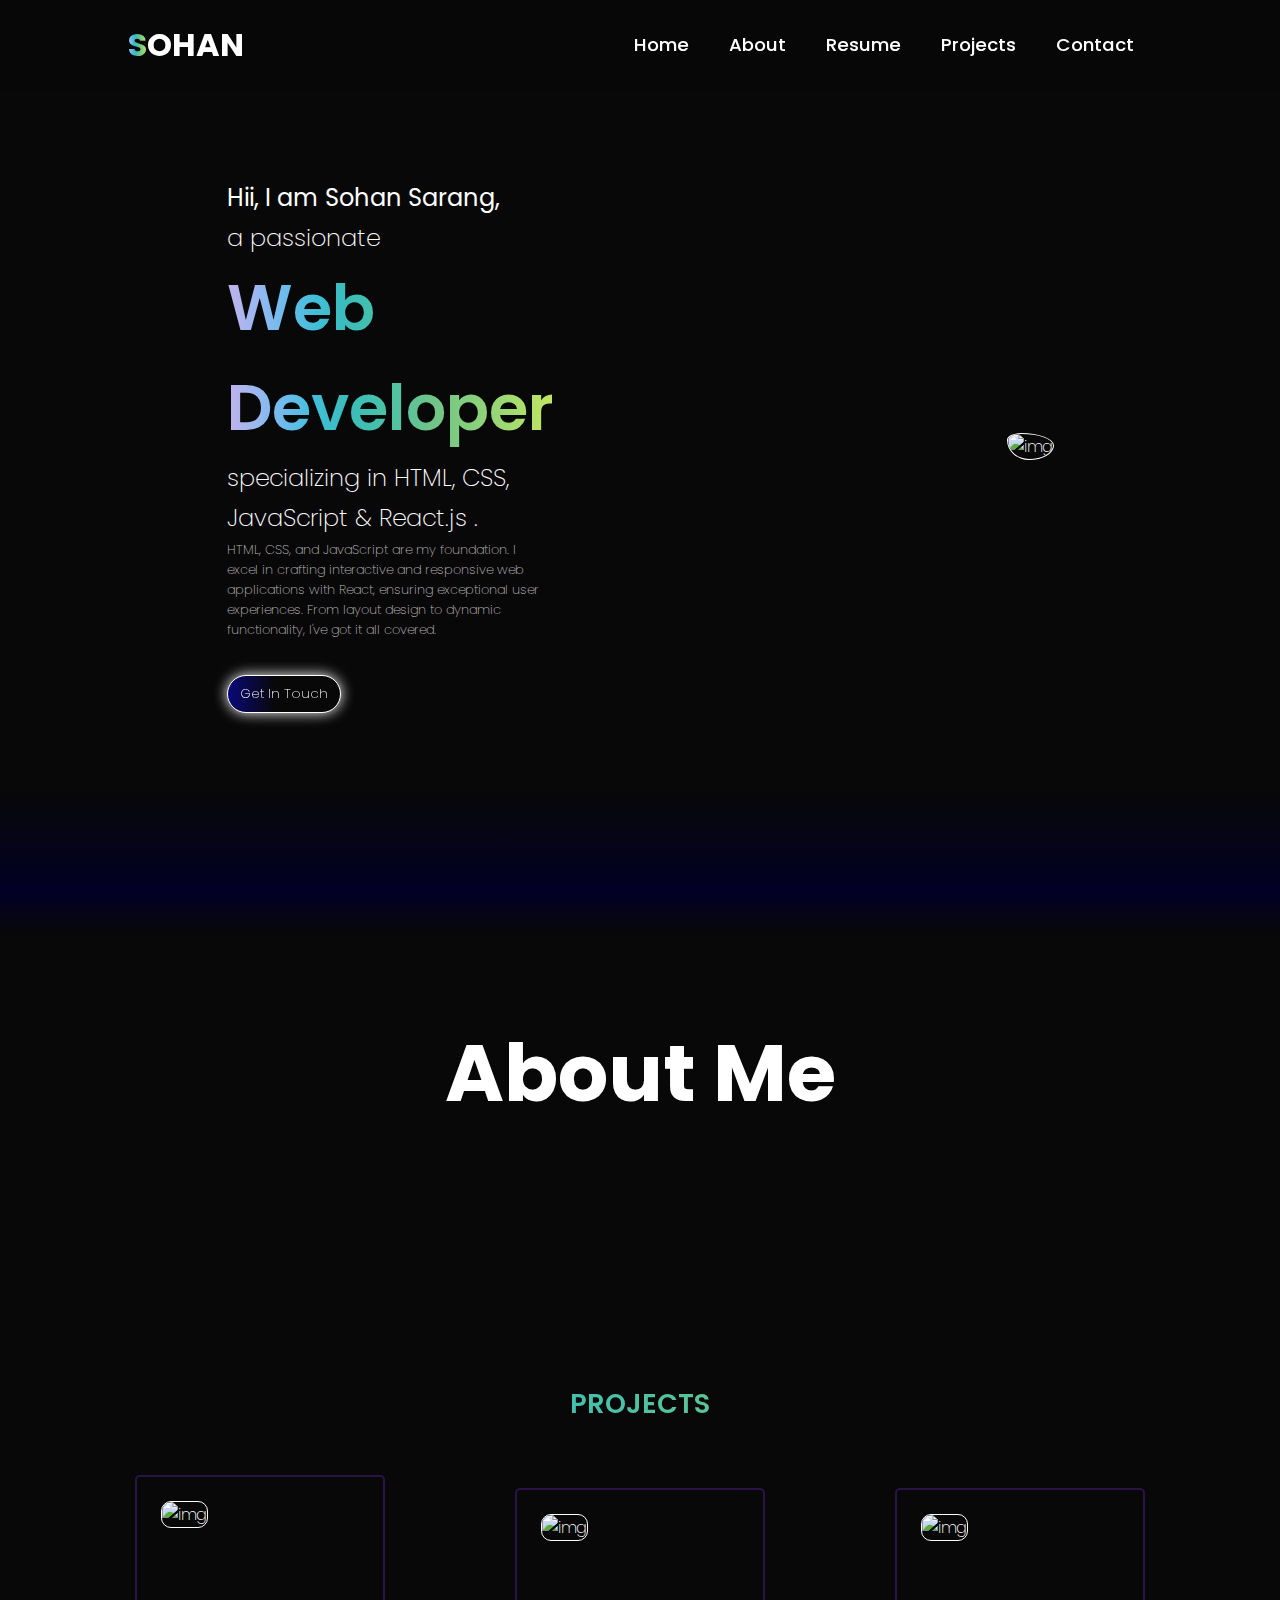
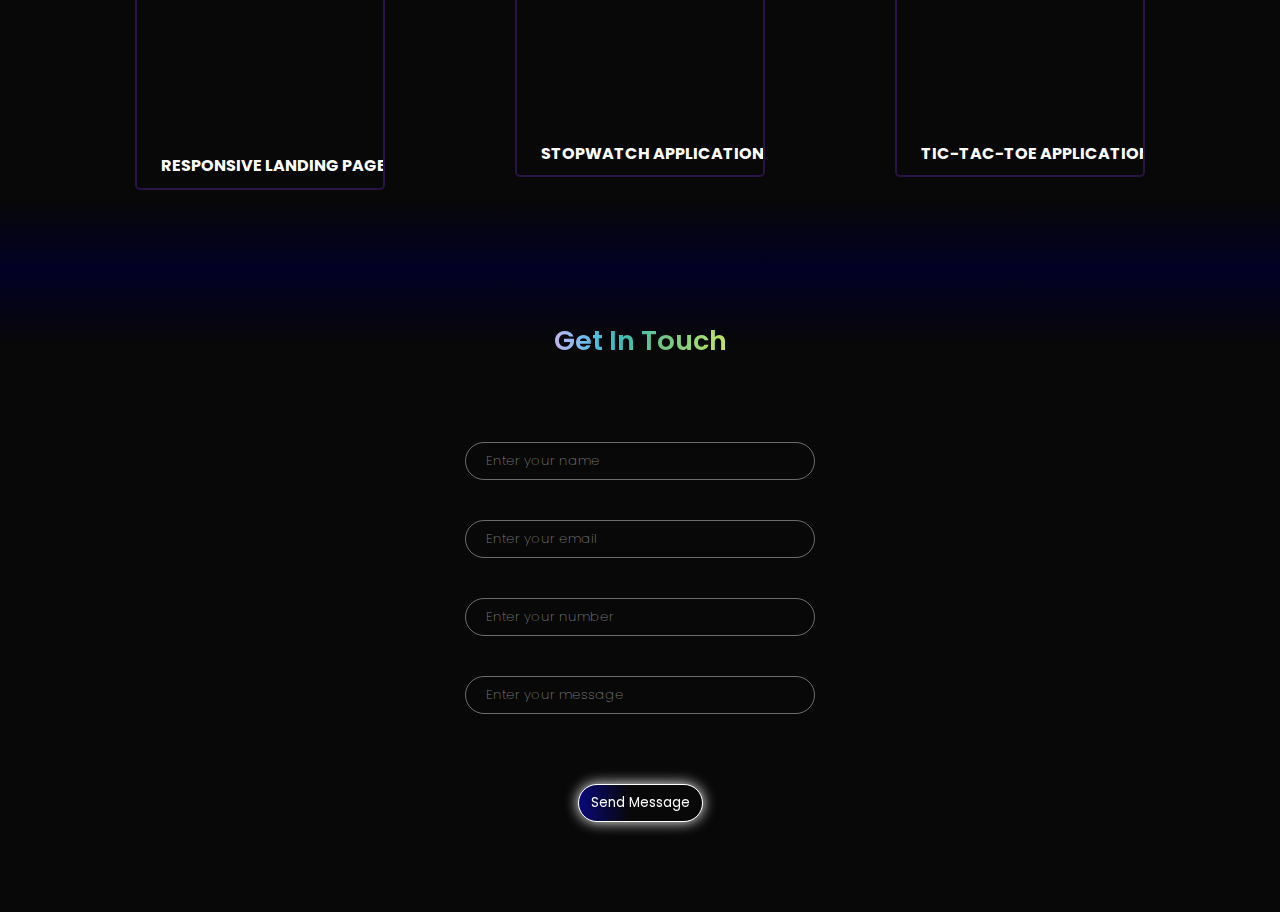
==== index.html @ 951f302e "creating about page" ====
<!DOCTYPE html>
<html lang="en">
  <head>
    <meta charset="UTF-8" />
    <meta name="viewport" content="width=device-width, initial-scale=1.0" />
    <title>Personal Portfolio || Sohan Sarang</title>

    <link rel="icon" type="image/png" href="img/hero-boy.jpg" />
    <link rel="stylesheet" href="css/styles.css" />
  </head>
  <body>
    <header class="header">
      <a href="#" class="logo"><span>S</span>OHAN</a>

      <input type="checkbox" id="check" />
      <label for="check" class="icons">
        <i class="fa-solid fa-bars" id="menu-icon"></i>
        <i class="fa-solid fa-xmark" id="close-icon"></i>
      </label>

      <nav class="navbar">
        <ul>
          <li><a href="#" style="--i: 0">Home</a></li>
          <li><a href="about.html" style="--i: 1">About</a></li>
          <li><a href="#" style="--i: 2">Resume</a></li>
          <li><a href="#projects" style="--i: 3">Projects</a></li>
          <li><a href="#" style="--i: 4">Contact</a></li>
        </ul>
      </nav>
    </header>
    <main>
      <!-- hero section starts here -->
      <section class="hero">
        <div class="left">
          <h1>Hii, I am Sohan Sarang,</h1>
          <p>a passionate</p>
          <p class="title">Web</p>
          <p class="title1">Developer</p>
          <p>specializing in HTML, CSS,</p>
          <p>JavaScript & React.js .</p>
          <p class="summery">
            HTML, CSS, and JavaScript are my foundation. I excel in crafting
            interactive and responsive web applications with React, ensuring
            exceptional user experiences. From layout design to dynamic
            functionality, I've got it all covered.
          </p>
          <button><a href="#contact">Get In Touch</a></button>
        </div>
        <div class="right">
          <img src="img/hero-boy.jpg" alt="img" />
        </div>
      </section>

      <!-- about section starts here -->

      <section class="about">
        <div class="container">
          <h1><a href="./about.html" target="_blank">About Me</a></h1>
        </div>
      </section>

      <!-- projects section starts here -->

      <section id="projects">
        <div class="lines">
          <div class="line1"></div>
          <div class="line2"></div>
          <div class="line3"></div>
        </div>
        <div class="proj-container">
          <h1>PROJECTS</h1>
        </div>
        <div class="cards">
          <div class="card">
            <div class="img">
              <img src="img/project1.jpg" alt="img" />
            </div>
            <div class="details">
              <div class="cardHeader">Responsive Landing Page</div>
              <div class="cardText">
                This is a Responsive Landing Page of digital agency which has
                made using HTML, CSS & JavaScript.
              </div>
              <button class="button">
                <a href="https://dagencies.netlify.app" target="_blank"
                  >Go to Link</a
                >
              </button>
            </div>
          </div>

          <div class="card">
            <div class="img">
              <img src="img/Project-2.jpg" alt="img" />
            </div>
            <div class="details">
              <div class="cardHeader">Stopwatch application</div>
              <div class="cardText">
                This is a stopwatch web appliation which has made HTML, CSS &
                JavaScript.
              </div>
              <button class="button">
                <a href="https://stopwatch-ss.netlify.app" target="_blank"
                  >Go to Link</a
                >
              </button>
            </div>
          </div>

          <div class="card">
            <div class="img">
              <img src="img/Project-3.jpg" alt="img" />
            </div>
            <div class="details">
              <div class="cardHeader">tic-tac-toe application</div>
              <div class="cardText">
                This is a tic-tac-toe web application game which has made using
                HTML, CSS & JavaScript.
              </div>
              <button class="button">
                <a href="https://tic-tac-toe-dcss.netlify.app" target="_blank"
                  >Go to Link</a
                >
              </button>
            </div>
          </div>
        </div>
      </section>

      <!-- contact section starts here -->

      <section class="contact">
        <div class="con-header">
          <h1>Get In Touch</h1>
        </div>
        <form action="" id="contactForm">
          <div class="input">
            <input
              id="name"
              type="text"
              name="name"
              placeholder="Enter your name"
              required
            />
          </div>

          <div class="input">
            <input
              id="email"
              type="email"
              name="email"
              placeholder="Enter your email"
              required
            />
          </div>

          <div class="input">
            <input
              id="phone"
              type="tel"
              name="tel"
              placeholder="Enter your number"
              required
            />
          </div>

          <div class="input">
            <input
              id="message"
              type="textarea"
              name="message"
              placeholder="Enter your message"
              required
            />
          </div>

          <button type="submit">Send Message</button>
        </form>
      </section>
    </main>

    
    <script
      src="https://kit.fontawesome.com/18ec8c1ee1.js"
      crossorigin="anonymous"
    ></script>
    <script src="script.js"></script>
  </body>
</html>
---- css/styles.css ----
@import url("https://fonts.googleapis.com/css2?family=Poppins:ital,wght@0,100;0,200;0,300;0,400;0,500;0,600;0,700;0,800;0,900;1,100;1,200;1,300;1,400;1,500;1,600;1,700;1,800;1,900&display=swap");

* {
  margin: 0;
  padding: 0;
  font-family: "Poppins", sans-serif;
  font-weight: 200;
  box-sizing: border-box;
}
body {
  background-color: #080808;
  color: white;
}

/* :root {
	--background: #005;
	--primary: #88D5BF;
	--secondary: #5D6BF8;
	--third: #e27fcb;
} */

.header {
  position: fixed;
  top: 0;
  left: 0;
  width: 100%;
  padding: 1.3rem 10%;
  display: flex;
  justify-content: space-between;
  align-items: center;
  z-index: 100;
}

.header::before {
  content: "";
  position: absolute;
  top: 0;
  left: 0;
  width: 100%;
  height: 100%;
  background: rgba(0, 0, 0, 0.1);
  backdrop-filter: blur(50px);
  z-index: -1;
}

.header::after {
  content: "";
  position: absolute;
  top: 0;
  left: -100%;
  width: 100%;
  height: 100%;
  background: linear-gradient(
    90deg,
    transparent,
    rgba(255, 255, 255, 0.4),
    transparent
  );
  transition: 0.5s ease infinite;
}

.header:hover::after {
  left: 100%;
  transition: 0.5s ease;
}

.logo {
  font-size: 2rem;
  color: white;
  text-decoration: none;
  font-weight: 700;
  animation: slideRight 0.4s ease forwards;
}
.logo span {
  font-size: 2rem;
  font-weight: 700;
  background: linear-gradient(
    to right,
    #c2b3ea,
    #99b8f1,
    #6abceb,
    #41bed8,
    #3abdbb,
    #44c1ac,
    #59c39a,
    #72c486,
    #83cd7f,
    #96d676,
    #acde6c,
    #c5e562
  );
  -webkit-background-clip: text;
  -webkit-text-fill-color: transparent;
}
.icons {
  position: absolute;
  right: 5%;
  color: white;
  font-size: 2.8rem;
  cursor: pointer;
  display: none;
}

.navbar {
  padding: 8px;
}

.navbar ul {
  display: flex;
  align-items: center;
  /* padding: 10px; */
  gap: 20px;
}

.navbar ul li {
  list-style: none;
}

.navbar a {
  font-size: 1.15rem;
  border: 2px solid transparent;
  color: white;
  text-decoration: none;
  font-weight: 500;
  padding: 6px 8px;
  animation: slideTop 0.4s ease forwards;
  animation-delay: calc(0.2s * var(--i));
}

@keyframes slideTop {
  0% {
    transform: translatey(100px);
    opacity: 0;
  }
  100% {
    transform: translatey(0px);
    opacity: 1;
  }
}

.navbar a:hover {
  transition: 0.2s ease;
  color: white;
  border-radius: 10px;
  border-top-color: white;
  border-bottom-color: white;
  /* border-radius: 20px; */
}

#check {
  display: none;
}

.hero {
  position: relative;
  display: flex;
  justify-content: space-around;
  align-items: center;
  padding: 180px 0;
  background: linear-gradient(0deg, rgba(2, 0, 36, 1) 0%, rgba(8, 8, 8, 1) 12%);
}
.hero .left {
  display: grid;
  gap: 5px;
}
.hero .left h1 {
  font-size: 1.5rem;
  font-weight: 400;
  animation: slideIn 1.5s ease-in-out forwards;
}

@keyframes slideIn {
  0% {
    transform: translateX(-500px) scale(0.2);
  }
  100% {
    transform: translateX(0px) scale(1);
  }
}

.hero .left p {
  font-size: 1.5rem;
  animation: slideRight 1s ease forwards;
}
.hero .left .title {
  font-size: 4rem;
  font-weight: 600;
  background: linear-gradient(
    to right,
    #c2b3ea,
    #99b8f1,
    #6abceb,
    #41bed8,
    #3abdbb,
    #44c1ac,
    #59c39a,
    #72c486,
    #83cd7f,
    #96d676,
    #acde6c,
    #c5e562
  );
  -webkit-background-clip: text;
  -webkit-text-fill-color: transparent;
  animation: slideRight 1s ease forwards;
}
.hero .left .title1 {
  font-size: 4rem;
  font-weight: 600;
  background: linear-gradient(
    to right,
    #c2b3ea,
    #99b8f1,
    #6abceb,
    #41bed8,
    #3abdbb,
    #44c1ac,
    #59c39a,
    #72c486,
    #83cd7f,
    #96d676,
    #acde6c,
    #c5e562
  );
  -webkit-background-clip: text;
  -webkit-text-fill-color: transparent;
  animation: slideRight 1s ease forwards;
}

.hero .left .summery {
  font-size: 13px;
  color: rgb(185, 180, 180);
  width: 25vw;
}

@keyframes slideRight {
  0% {
    transform: translateX(-100px);
    opacity: 0;
  }
  100% {
    transform: translateX(0px);
    opacity: 1;
  }
}
button {
  width: fit-content;
  font-weight: 400;
  margin-top: 30px;
  background: linear-gradient(
    90deg,
    rgba(2, 0, 36, 1) 0%,
    rgba(9, 9, 121, 1) 0%,
    rgba(8, 8, 8, 1) 42%
  );
  color: white;
  filter: drop-shadow(0 0 7px white);
  border: 1px solid white;
  border-radius: 20px;
  padding: 8px 12px;
  animation: slideTop 1s ease forwards;
  animation-delay: calc(0.1s);
}

a {
  color: white;
  text-decoration: none;
}

button:hover {
  background: transparent;
  color: white;
}

.hero .right img {
  width: 400px;
  animation: slideLeft 0.6s ease forwards;
  animation: anim 30s infinite;
  border: 1px solid white;
  border-radius: 30% 70% 53% 47% / 26% 46% 54% 74%;
}

@keyframes anim {
  0%,
  100% {
    border-radius: 30% 70% 70% 30% / 30% 52% 48% 70%;
  }

  10% {
    border-radius: 50% 50% 20% 80% / 25% 80% 20% 75%;
  }

  20% {
    border-radius: 67% 33% 47% 53% / 37% 20% 80% 63%;
  }

  30% {
    border-radius: 39% 61% 47% 53% / 37% 40% 60% 63%;
  }

  40% {
    border-radius: 39% 61% 82% 18% / 74% 40% 60% 26%;
  }

  50% {
    border-radius: 100%;
  }

  60% {
    border-radius: 50% 50% 53% 47% / 72% 69% 31% 28%;
  }

  70% {
    border-radius: 50% 50% 53% 47% / 26% 22% 78% 74%;
  }

  80% {
    border-radius: 50% 50% 53% 47% / 26% 69% 31% 74%;
  }

  90% {
    border-radius: 20% 80% 20% 80% / 20% 80% 20% 80%;
  }
}

@keyframes slideLeft {
  0% {
    transform: translatex(100px);
    opacity: 0;
  }
  100% {
    transform: translatex(0px);
    opacity: 1;
  }
}

@keyframes slideTop {
  0% {
    transform: translatey(100px);
    opacity: 0;
  }
  100% {
    transform: translatey(0px);
    opacity: 1;
  }
}

/* about section starts here */

.about{
  padding: 20px;
  background: linear-gradient(180deg, rgba(2, 0, 36, 1) 0%, rgba(8, 8, 8, 1) 12%);
}

.about .container{
  padding: 100px 20px;
  text-align: center;
}

.about .container h1 a{
  display: inline-block;
  position: relative;
  color: white;
  font-size: 5rem;
  font-weight: 700;
}

.about .container h1 a:after {
  content: '';
  position: absolute;
  width: 100%;
  transform: scaleX(0);
  height: 2px;
  bottom: 0;
  left: 0;
  background: linear-gradient(
    to right,
    #c2b3ea,
    #99b8f1,
    #6abceb,
    #41bed8,
    #3abdbb,
    #44c1ac,
    #59c39a,
    #72c486,
    #83cd7f,
    #96d676,
    #acde6c,
    #c5e562
  );
  transform-origin: bottom right;
  transition: transform 0.25s ease-out;
}

.about .container h1 a:hover:after {
  color: linear-gradient(
    to right,
    #c2b3ea,
    #99b8f1,
    #6abceb,
    #41bed8,
    #3abdbb,
    #44c1ac,
    #59c39a,
    #72c486,
    #83cd7f,
    #96d676,
    #acde6c,
    #c5e562
  );;
  
  transform: scaleX(1);
  transform-origin: bottom left;
}


/* project section starts here */

#projects{
  background: linear-gradient(0deg, rgba(2, 0, 36, 1) 0%, rgba(8, 8, 8, 1) 12%);

  padding: 80px 20px;
}
#projects .proj-container{
  padding: 50px 20px;
}

#projects .proj-container h1{
  text-align: center;
  font-size: 1.7rem;
  font-weight: 600;
  background: linear-gradient(
    to right,
    #c2b3ea,
    #99b8f1,
    #6abceb,
    #41bed8,
    #3abdbb,
    #44c1ac,
    #59c39a,
    #72c486,
    #83cd7f,
    #96d676,
    #acde6c,
    #c5e562
  );
  -webkit-background-clip: text;
  -webkit-text-fill-color: transparent;
}

.cards{
  display: flex;
  justify-content: center;
  align-items: center;
  gap: 50px;
}

.card {
  margin: 0 40px;
  border: 2px solid rgba(75,30,133,0.5);
  background: url("img/Project-1.png");
  /* background: linear-gradient(135deg, rgba(75,30,133,1) 0%, rgba(75,30,133,0.01) 100%); */
  position: relative;
  max-width: 250px;
  border-radius: 5px;
  padding: 1.5rem;
  overflow: hidden;
  display: flex;
  flex-direction: column;
  justify-content: flex-end;
  gap: 7.5px;
  transition: 0.5s ease;
  color: white;
}

.card .img img{
 max-width: 200px;
 border: 1px solid white;
 border-radius: 10px;
}

.card::after {
  content: "";
  position: absolute;
  inset: 0;
  opacity: 0.5;
  transition: 0.3s ease;
}

.card:hover::after {
  opacity: 0.25;
  transform: scale(1.1, 1.1);
}

.cards:hover > .card:not(:hover) {
  filter: blur(2px);
  transform: scale(0.9, 0.9);
}

.cardHeader {
  text-transform: uppercase;
  position: relative;
  width: max-content;
  font-weight: bold;
  transition: all 0.5s ease;
}
.cardHeader::after {
  content: "";
  width: calc(100% + 1rem);
  height: 2.5px;
  transform: translateX(calc(-100% - 1rem));
  background: aqua;
  bottom: -2px;
  left: 0;
  position: absolute;
  opacity: 0;
}

.details {
  z-index: 2;
  display: flex;
  flex-direction: column;
  gap: 5px;
  transform: translateY(95%);
  transition: all 0.5s ease;
}


.card:hover .details {
  transform: translateY(0%);
  transition-delay: 0.5s;
}
.card:hover .cardHeader::after {
  transform: translateX(-1rem);
  transition: 0.5s ease;
  opacity: 1;
}
.card:hover {
  transform: scale(1.1);
  border-radius: 15px;
}



/* contact section starts here */
.contact {
  padding: 50px;
  display: flex;
  justify-content: center;
  align-items: center;
  background: linear-gradient(180deg, rgba(2, 0, 36, 1) 0%, rgba(8, 8, 8, 1) 12%);
  flex-direction: column;
  gap: 40px;
}

.contact .con-header h1{
  text-align: center;
  font-size: 1.7rem;
  font-weight: 600;
  background: linear-gradient(
    to right,
    #c2b3ea,
    #99b8f1,
    #6abceb,
    #41bed8,
    #3abdbb,
    #44c1ac,
    #59c39a,
    #72c486,
    #83cd7f,
    #96d676,
    #acde6c,
    #c5e562
  );
  -webkit-background-clip: text;
  -webkit-text-fill-color: transparent;
}

.contact form .input input {
  background: transparent;
  border: 1px solid rgba(255, 255, 255, 0.404);
  padding: 8px 20px;
  border-radius: 20px;
  width: 350px;
  color: white;
  margin-bottom: 40px;
}
.contact form textarea {
  background: transparent;
  border: 1px solid white;
  padding: 8px 20px;
  border-radius: 20px;
  width: 350px;
  margin-bottom: 40px;
}
.contact form {
  display: flex;
  justify-content: center;
  align-items: center;
  padding: 40px;
  flex-direction: column;
}



@media (max-width: 1046px) {
  .header {
    padding: 1.3rem 5%;
  }
  .icons {
    display: inline-flex;
  }

  #check:checked ~ .icons #menu-icon {
    display: none;
  }
  .icons #close-icon {
    display: none;
  }
  #check:checked ~ .icons #close-icon {
    display: block;
  }
  .navbar {
    position: absolute;
    top: 80%;
    left: 0;
    width: 100%;
    height: 0;
    background: rgba(0, 0, 0, 0.1);
    backdrop-filter: blur(50px);
    box-shadow: 0.5rem 1rem rgba(0, 0, 0, 0.1);
    overflow: hidden;
    transition: 0.3s ease;
  }

  .navbar ul {
    display: flex;
    flex-direction: column;
    padding: 10px;
  }
  .navbar a {
    display: block;
    font-size: 1.1rem;
    margin: 10px 0;
    text-align: center;
    transform: translateY(-50px);
    transition: 0.2s ease;
    opacity: 0;
  }
  #check:checked ~ .navbar {
    height: 25rem;
    border-radius: 0px 0px 20px 20px;
  }
  #check:checked ~ .navbar a {
    transform: translateY(0);
    opacity: 1;
    transition-delay: calc(0.15s * var(--i));
  }

  /* hero section starts here */

  .hero {
    display: flex;
    flex-direction: column;
    gap: 30px;
    transition: 0.5s;
  }
  .hero .left p {
    font-size: 1.2rem;
  }
  .hero .left .title {
    font-size: 3.2rem;
  }
  .hero .left .title1 {
    font-size: 3.2rem;
  }

  button {
    font-size: 12px;
  }

  .hero .left .summery {
    font-size: 0.8rem;
    width: 40vw;
  }
  .hero .right img {
    width: 300px;
  }


  /* about section */

  .about .container h1 a{
    font-size: 3rem;
  }

  /* project section */
  #projects .proj-container h1{
    font-size: 1.3rem;
  }
  #projects .cards{
    display: flex;
    justify-content: center;
    align-items: center;
    flex-direction: column;
    margin-bottom: 80px;
  }


  /* contact section starts here */

  .contact{
    padding: 50px 0px;
  }
  .contact form{
    padding: 28px;
  }
  .contact form .input input{
    width: 250px;
  }
}
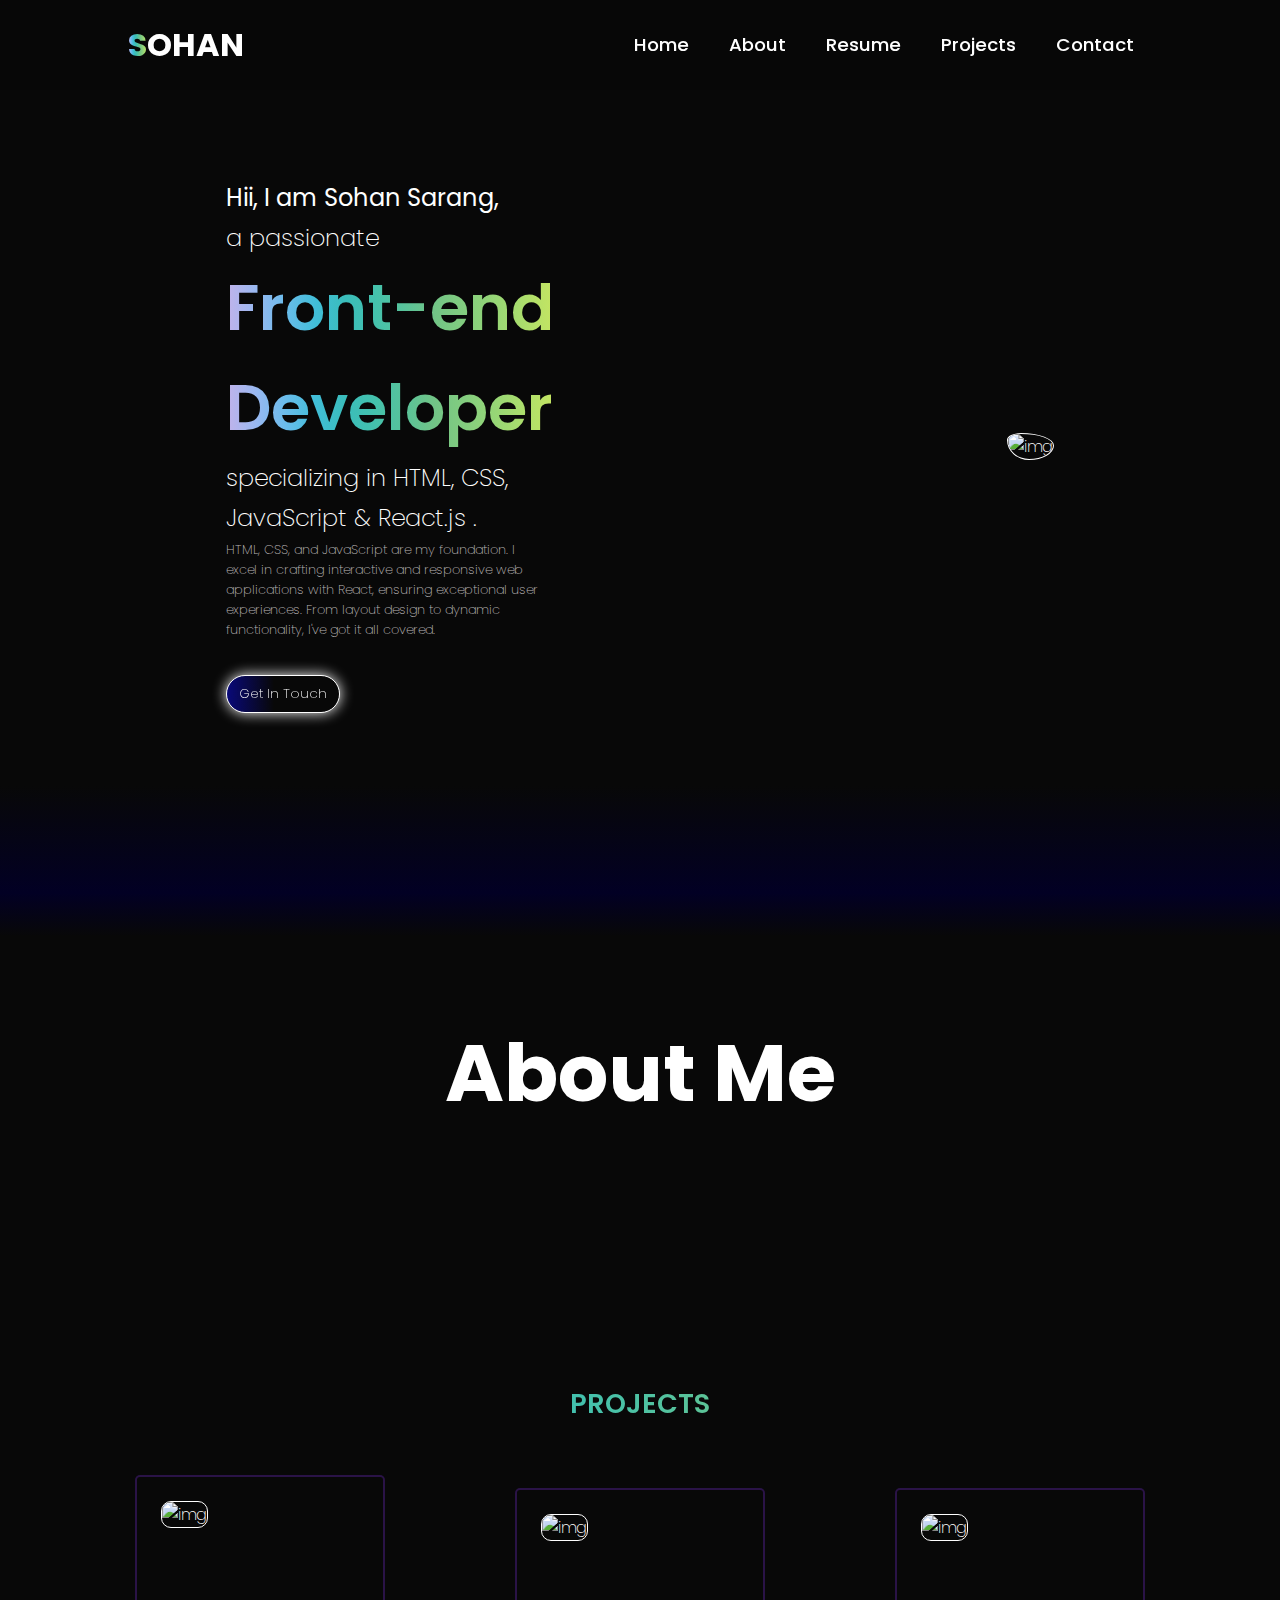
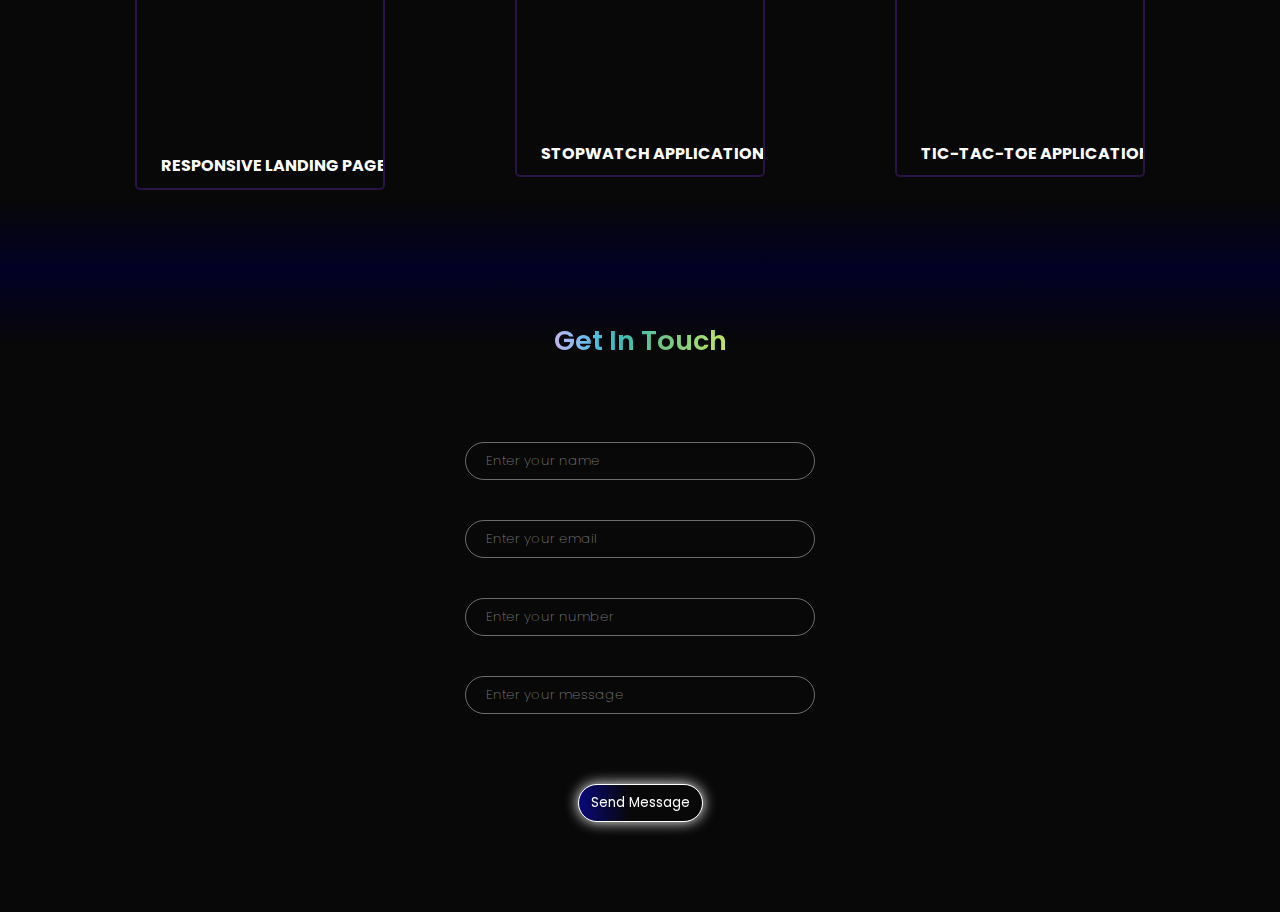
==== commit 8a4f6fc9: "creating resume page" ====
--- a/index.html
+++ b/index.html
@@ -22,7 +22,7 @@
         <ul>
           <li><a href="#" style="--i: 0">Home</a></li>
           <li><a href="about.html" style="--i: 1">About</a></li>
-          <li><a href="#" style="--i: 2">Resume</a></li>
+          <li><a href="resume.html" style="--i: 2">Resume</a></li>
           <li><a href="#projects" style="--i: 3">Projects</a></li>
           <li><a href="#" style="--i: 4">Contact</a></li>
         </ul>
@@ -34,7 +34,7 @@
         <div class="left">
           <h1>Hii, I am Sohan Sarang,</h1>
           <p>a passionate</p>
-          <p class="title">Web</p>
+          <p class="title">Front-end</p>
           <p class="title1">Developer</p>
           <p>specializing in HTML, CSS,</p>
           <p>JavaScript & React.js .</p>
@@ -55,7 +55,7 @@
 
       <section class="about">
         <div class="container">
-          <h1><a href="./about.html" target="_blank">About Me</a></h1>
+          <h1><a href="about.html" target="_blank">About Me</a></h1>
         </div>
       </section>
 
@@ -179,6 +179,11 @@
       </section>
     </main>
 
+
+    <!-- footer starts here -->
+
+  
+
     
     <script
       src="https://kit.fontawesome.com/18ec8c1ee1.js"
--- a/css/styles.css
+++ b/css/styles.css
@@ -602,6 +602,9 @@
 }
 
 
+/* footer starts here */
+
+
 
 @media (max-width: 1046px) {
   .header {
@@ -665,18 +668,27 @@
     gap: 30px;
     transition: 0.5s;
   }
+  .hero .left h1{
+    font-size: 1.2rem;
+    text-align: center;
+}
   .hero .left p {
     font-size: 1.2rem;
+    text-align: center;
+    width: 80vw;
+    margin: auto;
   }
   .hero .left .title {
-    font-size: 3.2rem;
+    font-size: 2.6rem;
   }
   .hero .left .title1 {
-    font-size: 3.2rem;
+    font-size: 2.6rem;
   }
 
   button {
     font-size: 12px;
+    width: fit-content;
+    margin: 20px auto;
   }
 
   .hero .left .summery {
@@ -684,7 +696,7 @@
     width: 40vw;
   }
   .hero .right img {
-    width: 300px;
+    width: 250px;
   }
 
 
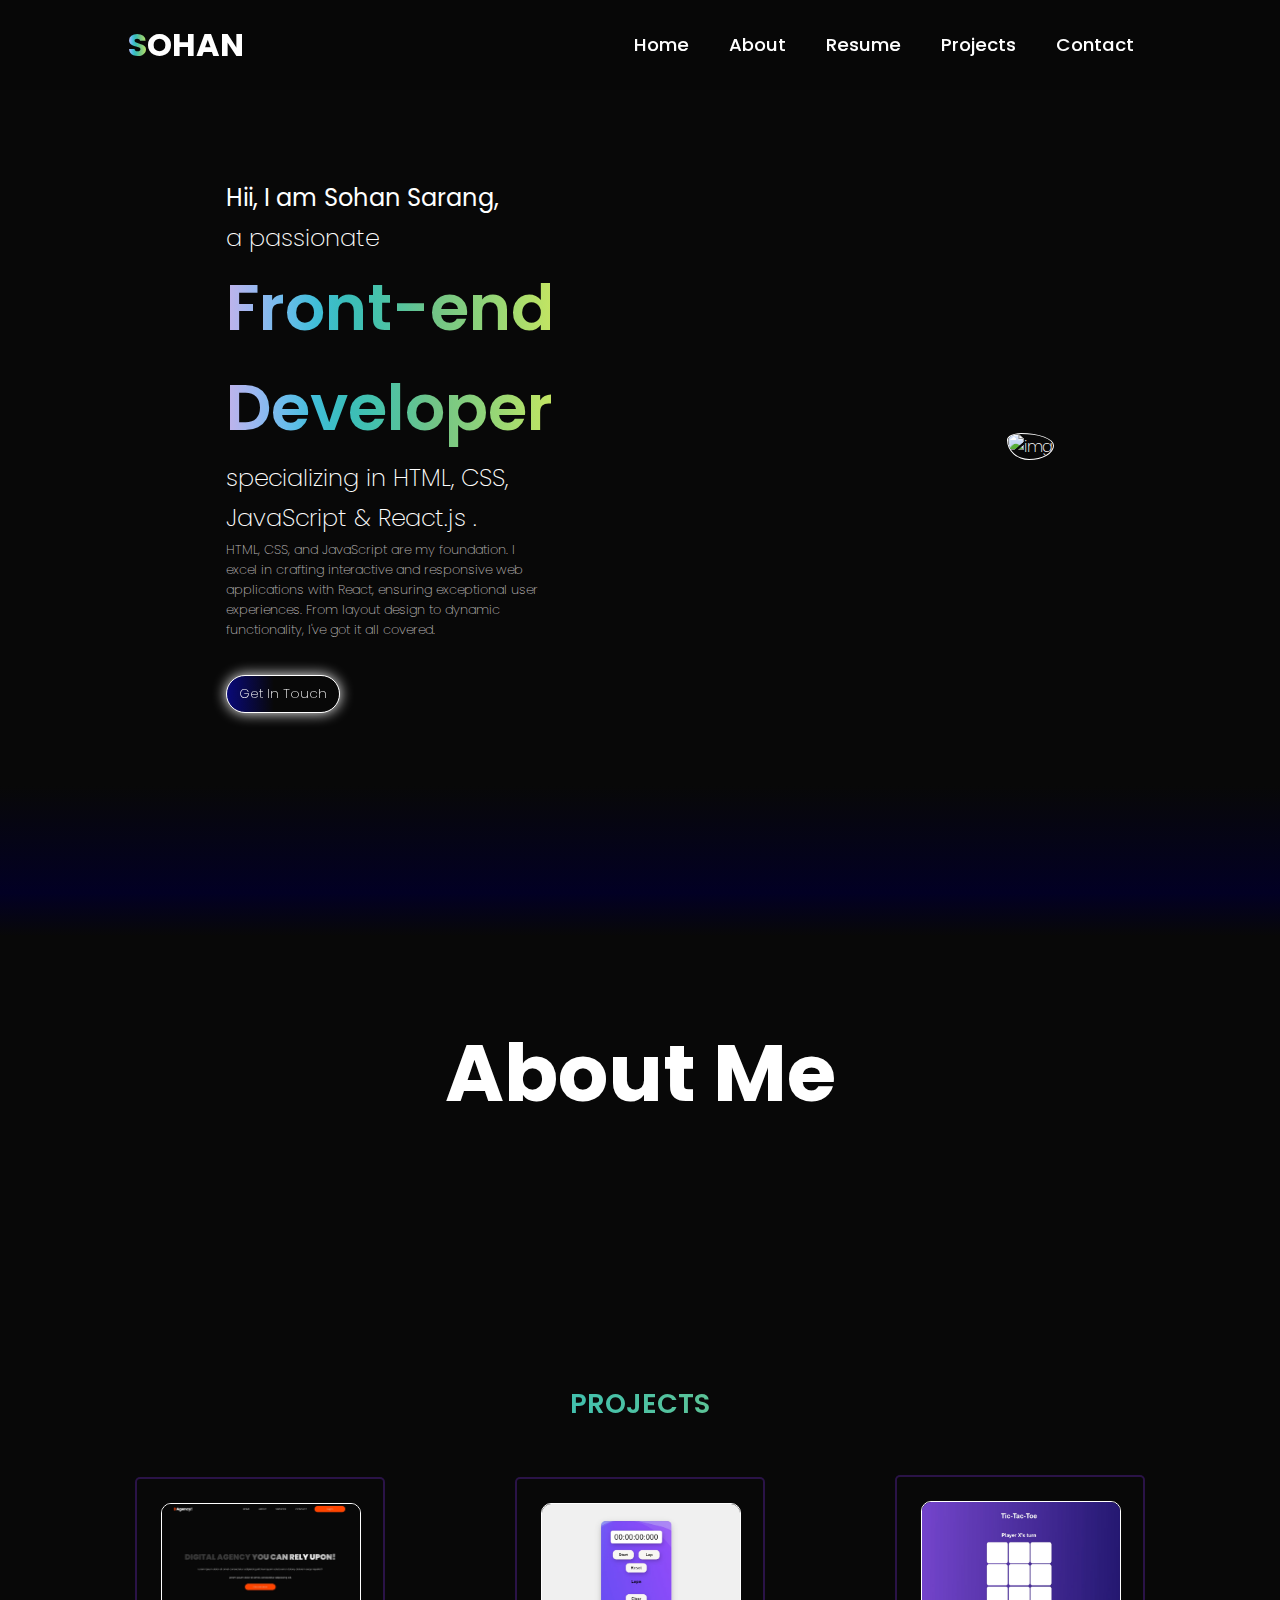
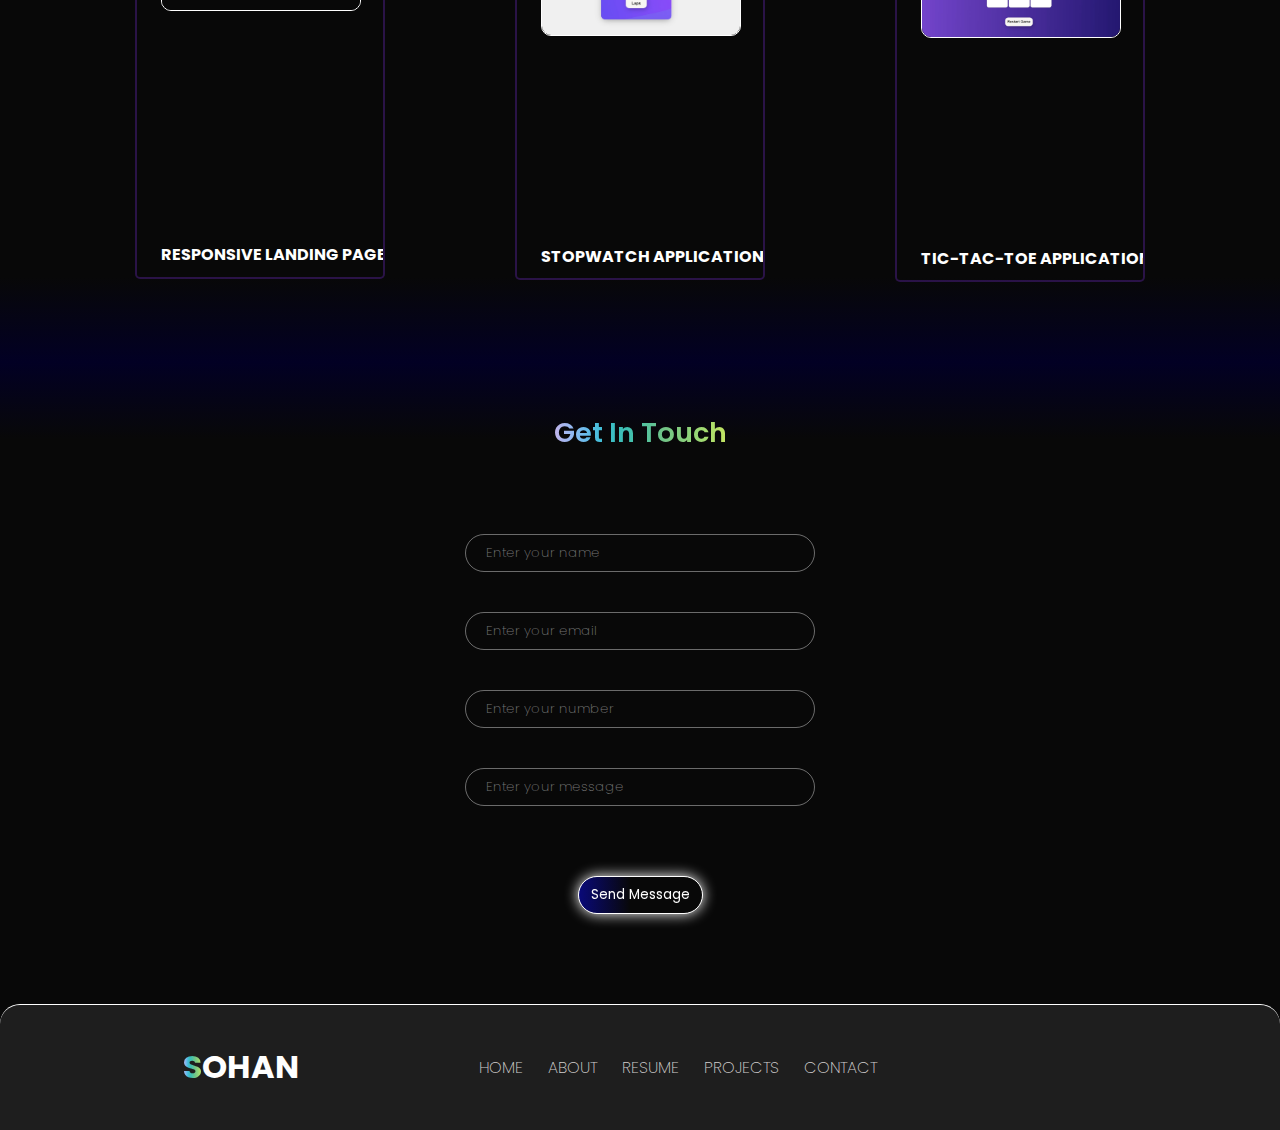
==== commit 26be7fe9: "almost complete" ====
--- a/index.html
+++ b/index.html
@@ -24,7 +24,7 @@
           <li><a href="about.html" style="--i: 1">About</a></li>
           <li><a href="resume.html" style="--i: 2">Resume</a></li>
           <li><a href="#projects" style="--i: 3">Projects</a></li>
-          <li><a href="#" style="--i: 4">Contact</a></li>
+          <li><a href="#contact" style="--i: 4">Contact</a></li>
         </ul>
       </nav>
     </header>
@@ -129,7 +129,7 @@
 
       <!-- contact section starts here -->
 
-      <section class="contact">
+      <section class="contact" id="contact">
         <div class="con-header">
           <h1>Get In Touch</h1>
         </div>
@@ -178,13 +178,37 @@
         </form>
       </section>
     </main>
-
-
     <!-- footer starts here -->
-
-  
-
-    
+    <footer>
+      <div class="footer-con">
+        <a href="#" class="logo"><span>S</span>OHAN</a>
+        <div class="menu">
+          <div class="list">
+            <a href="index.html">HOME</a>
+            <a href="about.html">ABOUT</a>
+            <a href="resume.html">RESUME</a>
+            <a href="#projects">PROJECTS</a>
+            <a href="#contact">CONTACT</a>
+          </div>
+
+          <div class="footer-icon">
+            <a href="https://github.com/DcoderSohan" target="_blank"
+              ><i class="fa-brands fa-github"></i
+            ></a>
+            <a
+              href="https://www.linkedin.com/in/sohan-sarang-46b366314/"
+              target="_blank"
+              ><i class="fa-brands fa-linkedin"></i
+            ></a>
+            <a
+              href="https://www.instagram.com/s_ohan_0709?igsh=MTV2MjczZzQ0aDZ6bg=="
+              ><i class="fa-brands fa-instagram"></i
+            ></a>
+          </div>
+        </div>
+      </div>
+    </footer>
+
     <script
       src="https://kit.fontawesome.com/18ec8c1ee1.js"
       crossorigin="anonymous"
--- a/css/styles.css
+++ b/css/styles.css
@@ -603,7 +603,38 @@
 
 
 /* footer starts here */
-
+footer{
+  padding: 30px;
+  background-color: #1e1e1e;
+  border-top: 1px solid white;
+  border-radius:20px 20px 0px 0px ;
+}
+footer .footer-con{
+  display: flex;
+  justify-content: center;
+  align-items: center;
+  gap: 150px;
+}
+footer .footer-con .menu{
+  display: flex;
+  justify-content: space-around;
+  align-items: center;
+  gap: 150px;
+}
+footer .footer-con .menu .footer-icon{
+  display: flex;
+  gap: 20px;
+}
+footer .footer-con .menu .list{
+  padding: 20px;
+}
+footer .footer-con .menu .list a{
+  margin: 0 10px;
+  color: rgb(210, 207, 207);
+}
+footer .footer-con .menu .list a:hover{
+  color: white;
+}
 
 
 @media (max-width: 1046px) {
@@ -730,4 +761,35 @@
   .contact form .input input{
     width: 250px;
   }
-}
+
+  /* footer section starts here */
+  footer{
+    display: flex;
+    flex-direction: column;
+  }
+  footer .footer-con{
+    display: flex;
+    flex-direction: column;
+    gap: 10px;
+  }
+  footer .footer-con .menu{
+    display: flex;
+    flex-direction: column;
+    gap: 10px;
+    justify-content: center;
+    align-items: center;
+  }
+  footer .footer-con .menu .list{
+    display: flex;
+    flex-direction: column;
+    gap: 10px;
+    justify-content: center;
+    align-items: center;
+  }
+  footer .footer-icon{
+    display: flex;
+    flex-direction: column;
+    justify-content: center;
+    align-items: center;
+  }
+}
